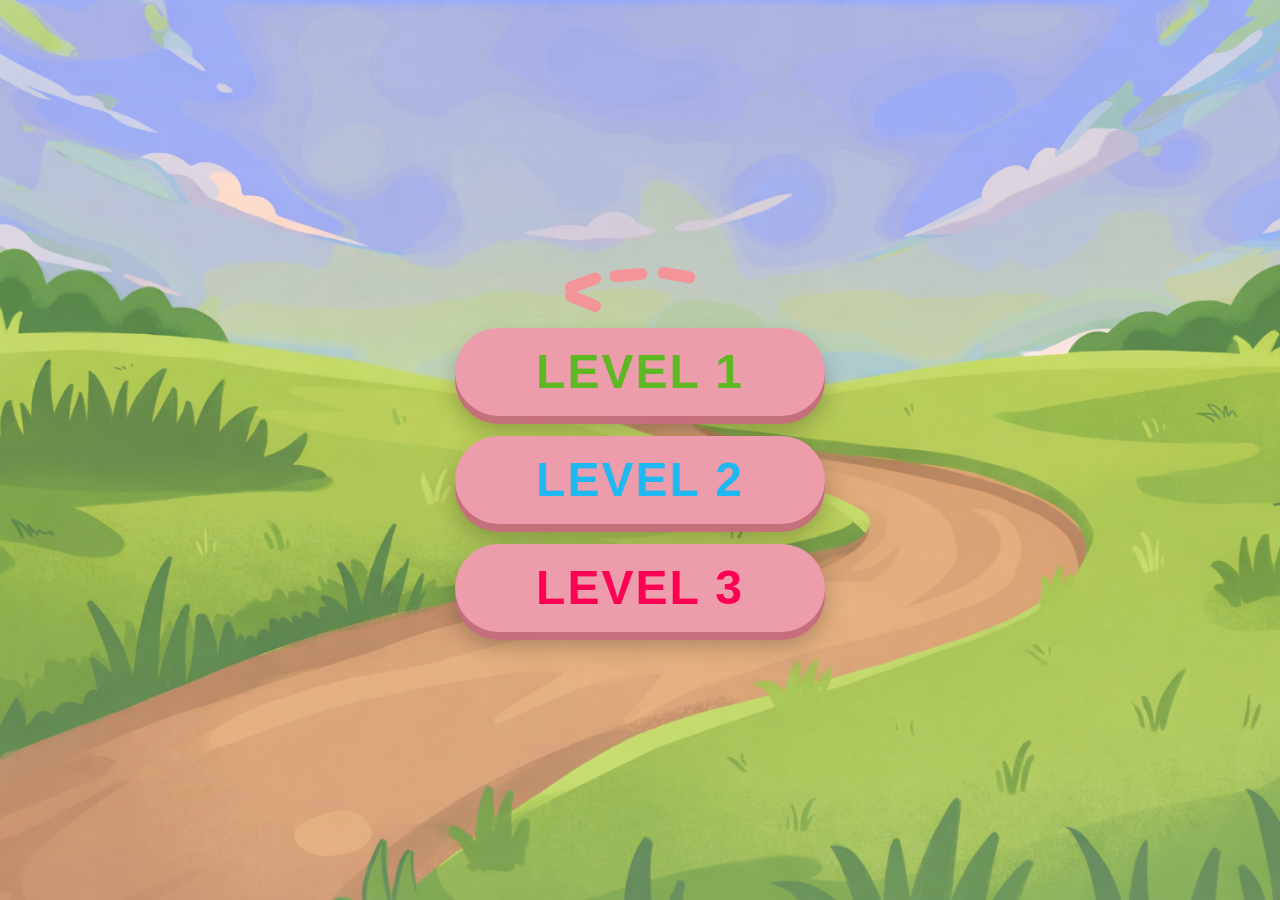
==== PAGE/Dashboard.html @ 5582e2d3 "Add interactive level 1 alphabet game" ====
<!DOCTYPE html>
<html lang="id">
<head>
	<meta charset="UTF-8">
	<meta name="viewport" content="width=device-width, initial-scale=1.0">
	<title>Dashboard Level - Game Edukasi</title>
	<style>
		:root {
			--pink: #ec9cab;
			--green: #5db824;
			--blue: #20b8f0;
			--red: #ff0055;
			--shadow: rgba(0, 0, 0, 0.25);
		}

		* {
			box-sizing: border-box;
			margin: 0;
			padding: 0;
		}

		body {
			min-height: 100vh;
			font-family: "Trebuchet MS", "Comic Sans MS", sans-serif;
			background-image: linear-gradient(rgba(255, 255, 255, 0.06), rgba(255, 255, 255, 0.2)), url("../IMAGE/BG_Level.png");
			background-size: cover;
			background-position: center;
			background-repeat: no-repeat;
			overflow: hidden;
			animation: bgEnter 1s ease-out;
		}

		.overlay {
			min-height: 100vh;
			display: grid;
			place-items: center;
			padding: 24px;
		}

		.level-menu {
			width: min(500px, 92vw);
			display: flex;
			flex-direction: column;
			gap: 20px;
			align-items: center;
		}

		.sun-rays {
			width: 160px;
			height: 45px;
			margin-bottom: -6px;
			opacity: 0;
			transform: translateY(20px);
			animation: popUp 0.6s ease-out forwards;
			animation-delay: 0.15s;
		}

		.sun-rays span {
			display: inline-block;
			width: 38px;
			height: 12px;
			margin: 0 4px;
			border-radius: 12px;
			background: #f39498;
			transform-origin: center bottom;
		}

		.sun-rays span:nth-child(1) { transform: rotate(-20deg) translateY(6px); }
		.sun-rays span:nth-child(2) { transform: rotate(-5deg) translateY(-2px); }
		.sun-rays span:nth-child(3) { transform: rotate(10deg) translateY(-2px); }
		.sun-rays span:nth-child(4) { transform: rotate(23deg) translateY(6px); }

		.level-btn {
			width: 100%;
			max-width: 370px;
			border: none;
			border-radius: 50px;
			padding: 20px 24px;
			background: var(--pink);
			box-shadow: 0 8px 0 rgba(200, 110, 126, 0.95), 0 14px 24px var(--shadow);
			cursor: pointer;
			text-transform: uppercase;
			font-weight: 900;
			letter-spacing: 2px;
			font-size: clamp(2rem, 4.5vw, 3rem);
			line-height: 1;
			transition: transform 0.12s ease, box-shadow 0.12s ease, filter 0.15s ease;
			opacity: 0;
			transform: translateY(28px) scale(0.95);
			animation: popUp 0.6s ease-out forwards;
			touch-action: manipulation;
		}

		.level-btn:hover {
			filter: brightness(1.03);
			transform: translateY(-2px) scale(1.01);
			box-shadow: 0 10px 0 rgba(200, 110, 126, 0.95), 0 18px 24px var(--shadow);
		}

		.level-btn:active,
		.level-btn.pressed {
			transform: translateY(6px) scale(0.98);
			box-shadow: 0 2px 0 rgba(200, 110, 126, 0.95), 0 8px 16px rgba(0, 0, 0, 0.22);
			filter: saturate(1.1);
		}

		.level-1 { color: var(--green); animation-delay: 0.3s; }
		.level-2 { color: var(--blue); animation-delay: 0.45s; }
		.level-3 { color: var(--red); animation-delay: 0.6s; }

		@keyframes popUp {
			from {
				opacity: 0;
				transform: translateY(28px) scale(0.95);
			}
			to {
				opacity: 1;
				transform: translateY(0) scale(1);
			}
		}

		@keyframes bgEnter {
			from {
				filter: blur(3px) saturate(0.9);
				transform: scale(1.02);
			}
			to {
				filter: blur(0) saturate(1);
				transform: scale(1);
			}
		}

		@media (max-width: 600px) {
			.level-menu {
				gap: 16px;
			}

			.level-btn {
				padding: 16px 18px;
			}

			.sun-rays {
				transform: scale(0.88);
			}
		}
	</style>
</head>
<body>
	<main class="overlay">
		<section class="level-menu" aria-label="Pilih level permainan">
			<div class="sun-rays" aria-hidden="true">
				<span></span><span></span><span></span><span></span>
			</div>

			<button class="level-btn level-1" data-target="Level1.html">LEVEL 1</button>
			<button class="level-btn level-2" data-target="Level2.html">LEVEL 2</button>
			<button class="level-btn level-3" data-target="Level3.html">LEVEL 3</button>
		</section>
	</main>

	<script>
		const buttons = document.querySelectorAll('.level-btn');

		buttons.forEach((btn) => {
			btn.addEventListener('click', () => {
				const targetPage = btn.dataset.target;
				btn.classList.add('pressed');

				// Delay singkat supaya animasi tombol terlihat sebelum pindah halaman.
				setTimeout(() => {
					window.location.href = targetPage;
				}, 220);
			});
		});
	</script>
</body>
</html>
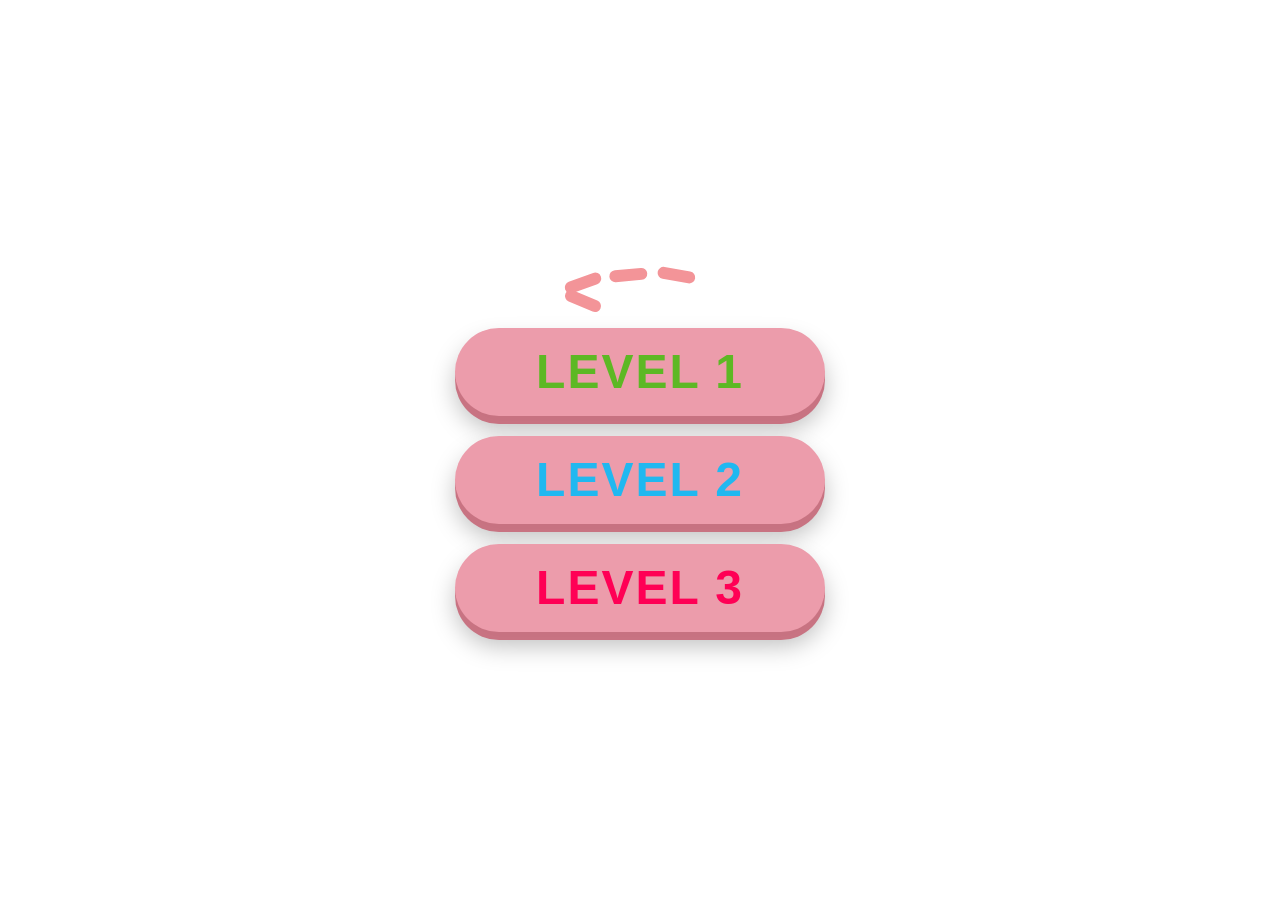
==== commit 82dfa876: "fix: image resolution and pre download images" ====
--- a/PAGE/Dashboard.html
+++ b/PAGE/Dashboard.html
@@ -4,6 +4,7 @@
 	<meta charset="UTF-8">
 	<meta name="viewport" content="width=device-width, initial-scale=1.0">
 	<title>Dashboard Level - Game Edukasi</title>
+	<link rel="preload" as="image" href="../IMAGE/BG_Level.jpg">
 	<style>
 		:root {
 			--pink: #ec9cab;
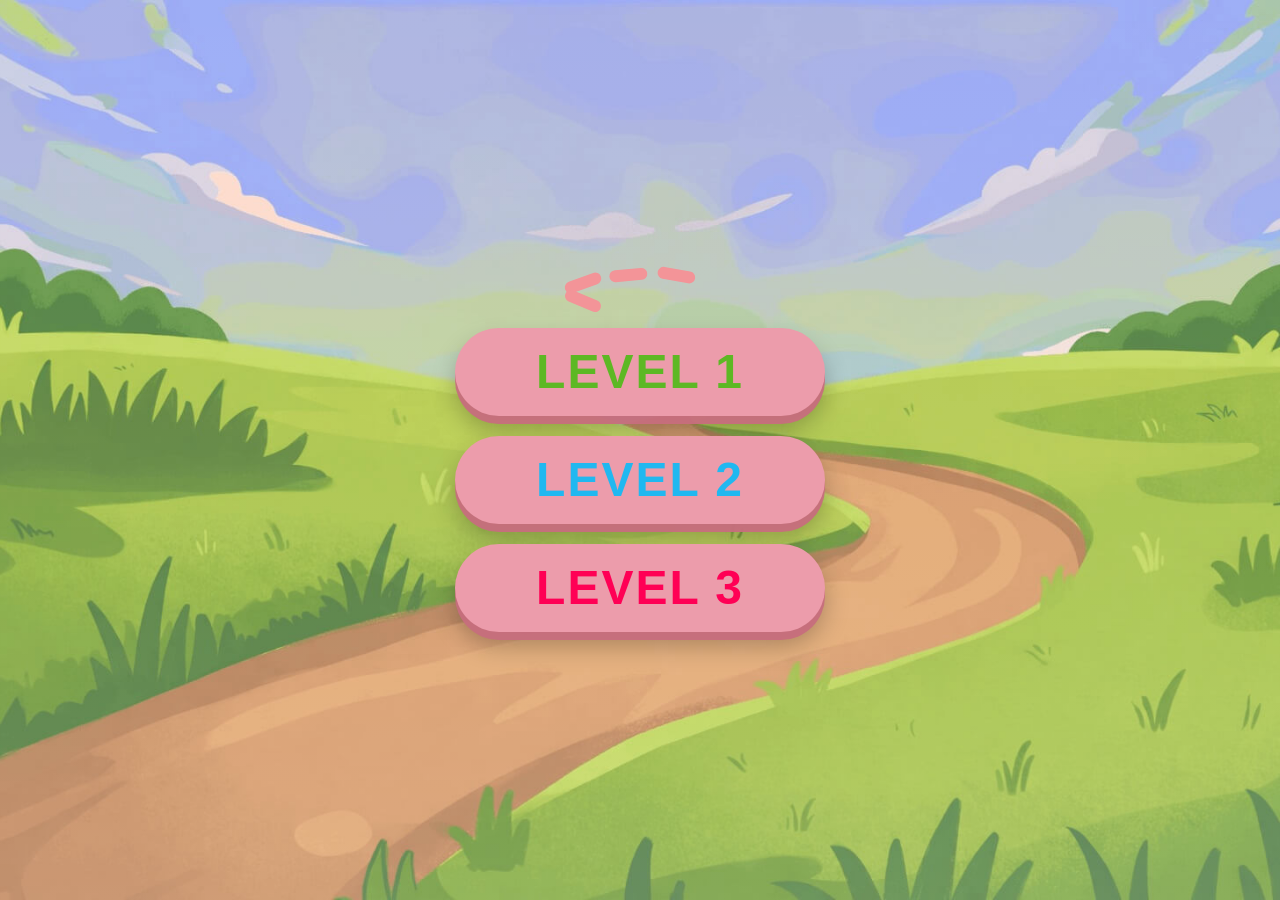
==== commit f9ab2659: "fix: background image format from PNG to JPG" ====
--- a/PAGE/Dashboard.html
+++ b/PAGE/Dashboard.html
@@ -23,7 +23,7 @@
 		body {
 			min-height: 100vh;
 			font-family: "Trebuchet MS", "Comic Sans MS", sans-serif;
-			background-image: linear-gradient(rgba(255, 255, 255, 0.06), rgba(255, 255, 255, 0.2)), url("../IMAGE/BG_Level.png");
+			background-image: linear-gradient(rgba(255, 255, 255, 0.06), rgba(255, 255, 255, 0.2)), url("../IMAGE/BG_Level.jpg");
 			background-size: cover;
 			background-position: center;
 			background-repeat: no-repeat;
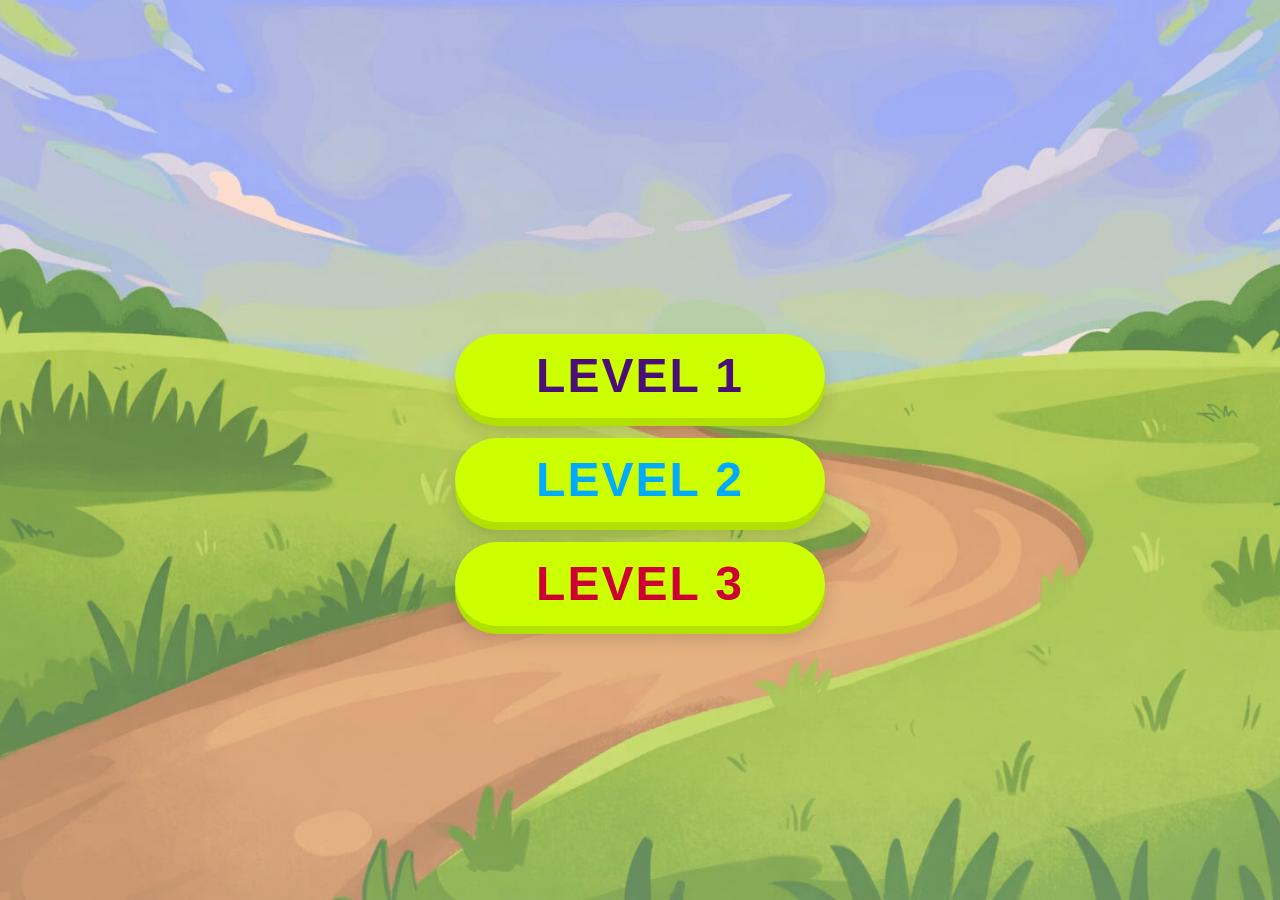
==== commit fee14d9c: "menambahman fitur hero, mengganti tone warna dashboard dan  menambah gambar level 3" ====
--- a/PAGE/Dashboard.html
+++ b/PAGE/Dashboard.html
@@ -3,15 +3,20 @@
 <head>
 	<meta charset="UTF-8">
 	<meta name="viewport" content="width=device-width, initial-scale=1.0">
-	<title>Dashboard Level - Game Edukasi</title>
+	<title>Game Edukasi Interaktif - Dashboard Level</title>
 	<link rel="preload" as="image" href="../IMAGE/BG_Level.jpg">
 	<style>
 		:root {
-			--pink: #ec9cab;
-			--green: #5db824;
-			--blue: #20b8f0;
-			--red: #ff0055;
-			--shadow: rgba(0, 0, 0, 0.25);
+    /* Warna latar tombol & efek */
+			--btn-bg: #ccff00;          /* Kuning neon / Lime bright */
+			--btn-shadow: #b2e000;      /* Shadow bawah tombol (efek 3D) */
+			
+			/* Warna teks per level */
+			--text-level-1: #4a0e78;    /* Ungu tua / Deep Purple */
+			--text-level-2: #00aaff;    /* Biru cerah / Cyan Blue */
+			--text-level-3: #cc0033;    /* Merah / Crimson */
+
+			--shadow: rgba(0, 0, 0, 0.15);
 		}
 
 		* {
@@ -62,7 +67,7 @@
 			height: 12px;
 			margin: 0 4px;
 			border-radius: 12px;
-			background: #f39498;
+			background: #ccff00;
 			transform-origin: center bottom;
 		}
 
@@ -73,41 +78,43 @@
 
 		.level-btn {
 			width: 100%;
-			max-width: 370px;
-			border: none;
-			border-radius: 50px;
-			padding: 20px 24px;
-			background: var(--pink);
-			box-shadow: 0 8px 0 rgba(200, 110, 126, 0.95), 0 14px 24px var(--shadow);
-			cursor: pointer;
-			text-transform: uppercase;
-			font-weight: 900;
-			letter-spacing: 2px;
-			font-size: clamp(2rem, 4.5vw, 3rem);
-			line-height: 1;
-			transition: transform 0.12s ease, box-shadow 0.12s ease, filter 0.15s ease;
-			opacity: 0;
-			transform: translateY(28px) scale(0.95);
-			animation: popUp 0.6s ease-out forwards;
-			touch-action: manipulation;
+    max-width: 370px;
+    border: none;
+    border-radius: 50px;
+    padding: 18px 24px;
+    background: var(--btn-bg);
+    
+    /* Efek tombol tebal 3D sesuai desain UI Game */
+    box-shadow: 0 8px 0 var(--btn-shadow), 0 12px 20px var(--shadow);
+    
+    cursor: pointer;
+    text-transform: uppercase;
+    font-weight: 900;
+    letter-spacing: 2px;
+    font-size: clamp(2rem, 4.5vw, 3rem);
+    line-height: 1;
+    transition: transform 0.12s ease, box-shadow 0.12s ease, filter 0.15s ease;
+    opacity: 0;
+    transform: translateY(28px) scale(0.95);
+    animation: popUp 0.6s ease-out forwards;
+    touch-action: manipulation;
 		}
 
 		.level-btn:hover {
-			filter: brightness(1.03);
-			transform: translateY(-2px) scale(1.01);
-			box-shadow: 0 10px 0 rgba(200, 110, 126, 0.95), 0 18px 24px var(--shadow);
+			filter: brightness(1.05);
+    		transform: translateY(-2px) scale(1.01);
+    		box-shadow: 0 10px 0 var(--btn-shadow), 0 16px 22px var(--shadow);
 		}
 
 		.level-btn:active,
 		.level-btn.pressed {
 			transform: translateY(6px) scale(0.98);
-			box-shadow: 0 2px 0 rgba(200, 110, 126, 0.95), 0 8px 16px rgba(0, 0, 0, 0.22);
-			filter: saturate(1.1);
+    		box-shadow: 0 2px 0 var(--btn-shadow), 0 6px 12px rgba(0, 0, 0, 0.2);
 		}
 
-		.level-1 { color: var(--green); animation-delay: 0.3s; }
-		.level-2 { color: var(--blue); animation-delay: 0.45s; }
-		.level-3 { color: var(--red); animation-delay: 0.6s; }
+		.level-1 { color: var(--text-level-1); animation-delay: 0.3s; }
+		.level-2 { color: var(--text-level-2); animation-delay: 0.45s; }
+		.level-3 { color: var(--text-level-3); animation-delay: 0.6s; }
 
 		@keyframes popUp {
 			from {
@@ -150,7 +157,7 @@
 	<main class="overlay">
 		<section class="level-menu" aria-label="Pilih level permainan">
 			<div class="sun-rays" aria-hidden="true">
-				<span></span><span></span><span></span><span></span>
+				<!-- <span></span><span></span><span></span><span></span> -->
 			</div>
 
 			<button class="level-btn level-1" data-target="Level1.html">LEVEL 1</button>
